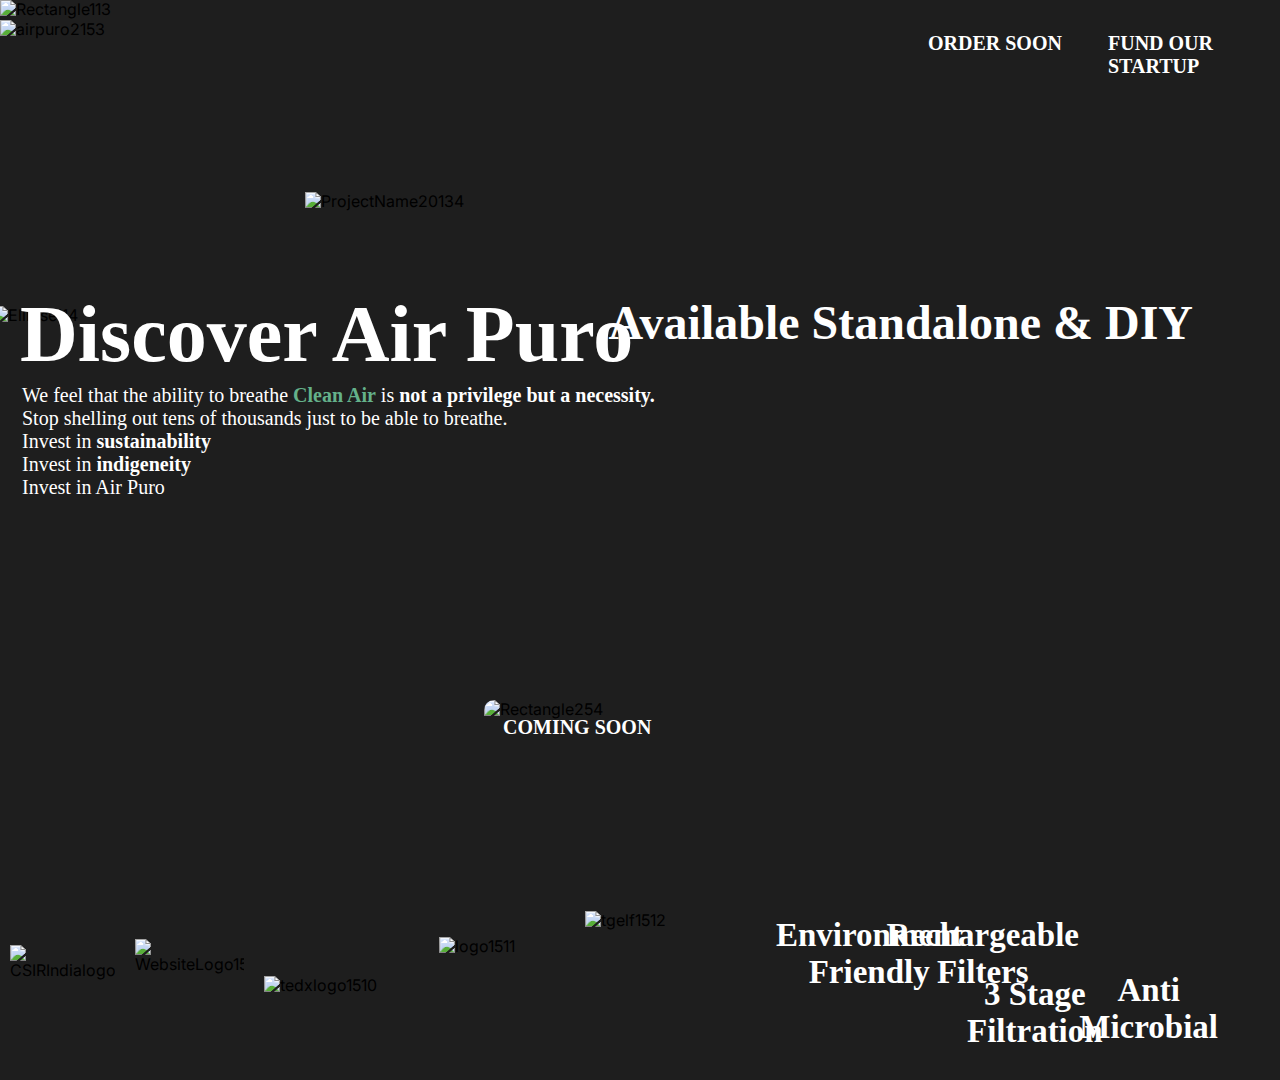
==== index.html @ 2dab759e "Rename desktop1.html to index.html" ====
<!DOCTYPE html>
<html lang="english">
  <head>
    <title>exported project</title>
    <meta name="viewport" content="width=device-width, initial-scale=1.0" />
    <meta charset="utf-8" />
    <meta property="twitter:card" content="summary_large_image" />

    <style data-tag="reset-style-sheet">
      html {  line-height: 1.15;}body {  margin: 0;}* {  box-sizing: border-box;  border-width: 0;  border-style: solid;}p,li,ul,pre,div,h1,h2,h3,h4,h5,h6,figure,blockquote,figcaption {  margin: 0;  padding: 0;}button {  background-color: transparent;}button,input,optgroup,select,textarea {  font-family: inherit;  font-size: 100%;  line-height: 1.15;  margin: 0;}button,select {  text-transform: none;}button,[type="button"],[type="reset"],[type="submit"] {  -webkit-appearance: button;}button::-moz-focus-inner,[type="button"]::-moz-focus-inner,[type="reset"]::-moz-focus-inner,[type="submit"]::-moz-focus-inner {  border-style: none;  padding: 0;}button:-moz-focus,[type="button"]:-moz-focus,[type="reset"]:-moz-focus,[type="submit"]:-moz-focus {  outline: 1px dotted ButtonText;}a {  color: inherit;  text-decoration: inherit;}input {  padding: 2px 4px;}img {  display: block;}html { scroll-behavior: smooth  }
    </style>
    <style data-tag="default-style-sheet">
      html {
        font-family: Inter;
        font-size: 16px;
      }

      body {
        font-weight: 400;
        font-style:normal;
        text-decoration: none;
        text-transform: none;
        letter-spacing: normal;
        line-height: 1.15;
        color: var(--dl-color-gray-black);
        background-color: var(--dl-color-gray-white);

      }
    </style>
    <link
      rel="stylesheet"
      href="https://fonts.googleapis.com/css2?family=Inter:wght@100;200;300;400;500;600;700;800;900&amp;display=swap"
      data-tag="font"
    />
    <link rel="stylesheet" href="./style.css" />
  </head>
  <body>
    <div>
      <link href="./desktop1.css" rel="stylesheet" />

      <div class="desktop1-container">
        <div class="desktop1-desktop1">
          <img
            src="public/playground_assets/ellipse2523-7teg-1400w.png"
            alt="Ellipse2523"
            class="desktop1-ellipse2"
          />
          <img
            src="public/playground_assets/projectname20134-su49-1400w.png"
            alt="ProjectName20134"
            class="desktop1-project-name201"
          />
          <span class="desktop1-text">
            <span>Available Standalone &amp; DIY</span>
          </span>
          <img
            src="public/playground_assets/rectangle113-f6x-800w.png"
            alt="Rectangle113"
            class="desktop1-rectangle1"
          />
          <img
            src="public/playground_assets/ellipse114-npy-800h.png"
            alt="Ellipse114"
            class="desktop1-ellipse1"
          />
          <img
            src="public/playground_assets/projectname21133-orz-1300w.png"
            alt="ProjectName21133"
            class="desktop1-project-name211"
          />
          <span class="desktop1-text02">
            <span class="desktop1-text03">Discover Air</span>
            <span>Puro</span>
          </span>
          <span class="desktop1-text05">
            <span class="desktop1-text06">
              We feel that the ability to breathe
            </span>
            <span class="desktop1-text07">Clean Air</span>
            <span class="desktop1-text08">is</span>
            <span class="desktop1-text09">
              <span>not a privilege but a necessity.</span>
              <br />
              <span></span>
            </span>
            <span class="desktop1-text13">
              <span>
                Stop shelling out tens of thousands just to be able to breathe.
              </span>
              <br />
              <span>Invest in</span>
            </span>
            <span class="desktop1-text17">
              <span>sustainability</span>
              <br />
              <span></span>
            </span>
            <span class="desktop1-text21">Invest in</span>
            <span class="desktop1-text22">
              <span>indigeneity</span>
              <br />
              <span></span>
            </span>
            <span class="desktop1-text26">Invest in</span>
            <span class="desktop1-text27">Air</span>
            <span>
              <span>Puro</span>
              <br />
              <span></span>
            </span>
          </span>
          <img
            src="public/playground_assets/airpuro2153-fmir-300h.png"
            alt="airpuro2153"
            class="desktop1-airpuro21"
          />
          <img
            src="public/playground_assets/rectangle254-z1vh-200h.png"
            alt="Rectangle254"
            class="desktop1-rectangle2"
          />
          <span class="desktop1-text32"><span>COMING SOON</span></span>
          <img
            src="public/playground_assets/csirindialogo2ce4323d27seeklogo158-w9yy-200h.png"
            alt="CSIRIndialogo2CE4323D27seeklogo158"
            class="desktop1-c-s-i-r-indialogo2c-e4323d27seeklogo1"
          />
          <img
            src="public/playground_assets/websitelogo159-4mp8-200w.png"
            alt="WebsiteLogo159"
            class="desktop1-website-logo1"
          />
          <img
            src="public/playground_assets/tedxlogo1510-zyfg-200h.png"
            alt="tedxlogo1510"
            class="desktop1-tedxlogo1"
          />
          <img
            src="public/playground_assets/logo1511-ew91-200h.png"
            alt="logo1511"
            class="desktop1-logo1"
          />
          <img
            src="public/playground_assets/tgelf1512-5np6-200w.png"
            alt="tgelf1512"
            class="desktop1-tgelf1"
          />
          <span class="desktop1-text34">
            <span>
              <span>Environment</span>
              <br />
              <span>Friendly</span>
            </span>
          </span>
          <span class="desktop1-text39">
            <span>
              <span>3 Stage</span>
              <br />
              <span>Filtration</span>
            </span>
          </span>
          <span class="desktop1-text44">
            <span>
              <span>Rechargeable</span>
              <br />
              <span>Filters</span>
            </span>
          </span>
          <span class="desktop1-text49">
            <span>
              <span>Anti</span>
              <br />
              <span>Microbial</span>
            </span>
          </span>
          <span class="desktop1-text54"><span>CONTACT US</span></span>
          <span class="desktop1-text56"><span>FUND OUR STARTUP</span></span>
          <span class="desktop1-text58"><span>ORDER SOON</span></span>
        </div>
      </div>
    </div>
  </body>
</html>
---- style.css ----
:root {
  --dl-color-gray-500: #595959;
  --dl-color-gray-700: #999999;
  --dl-color-gray-900: #D9D9D9;
  --dl-size-size-large: 144px;
  --dl-size-size-small: 48px;
  --dl-color-danger-300: #A22020;
  --dl-color-danger-500: #BF2626;
  --dl-color-danger-700: #E14747;
  --dl-color-gray-black: #000000;
  --dl-color-gray-light: rgba(160, 165, 173, 1);
  --dl-color-gray-white: #FFFFFF;
  --dl-size-size-medium: 96px;
  --dl-size-size-xlarge: 192px;
  --dl-size-size-xsmall: 16px;
  --dl-space-space-unit: 16px;
  --dl-color-primary-100: #003EB3;
  --dl-color-primary-300: #0074F0;
  --dl-color-primary-500: #14A9FF;
  --dl-color-primary-700: #85DCFF;
  --dl-color-success-300: #199033;
  --dl-color-success-500: #32A94C;
  --dl-color-success-700: #4CC366;
  --dl-size-size-xxlarge: 288px;
  --dl-color-gray-default: rgba(99, 107, 119, 1);
  --dl-color-gray-lighter: rgba(209, 211, 214, 1);
  --dl-size-size-maxwidth: 1400px;
  --dl-color-default-black: rgba(10, 40, 66, 1);
  --dl-radius-radius-round: 50%;
  --dl-space-space-halfunit: 8px;
  --dl-space-space-sixunits: 96px;
  --dl-space-space-twounits: 32px;
  --dl-color-default-primary: rgba(22, 160, 249, 1);
  --dl-radius-radius-radius2: 2px;
  --dl-radius-radius-radius4: 4px;
  --dl-radius-radius-radius8: 8px;
  --dl-space-space-fiveunits: 80px;
  --dl-space-space-fourunits: 64px;
  --dl-color-default-tertiary: rgba(255, 0, 255, 1);
  --dl-space-space-threeunits: 48px;
  --dl-color-default-secondary: rgba(122, 96, 255, 1);
  --dl-space-space-oneandhalfunits: 24px;
}
.button {
  color: var(--dl-color-gray-black);
  display: inline-block;
  padding: 0.5rem 1rem;
  border-color: var(--dl-color-gray-black);
  border-width: 1px;
  border-radius: 4px;
  background-color: var(--dl-color-gray-white);
}
.input {
  color: var(--dl-color-gray-black);
  cursor: auto;
  padding: 0.5rem 1rem;
  border-color: var(--dl-color-gray-black);
  border-width: 1px;
  border-radius: 4px;
  background-color: var(--dl-color-gray-white);
}
.textarea {
  color: var(--dl-color-gray-black);
  cursor: auto;
  padding: 0.5rem;
  border-color: var(--dl-color-gray-black);
  border-width: 1px;
  border-radius: 4px;
  background-color: var(--dl-color-gray-white);
}
.list {
  width: 100%;
  margin: 1em 0px 1em 0px;
  display: block;
  padding: 0px 0px 0px 1.5rem;
  list-style-type: none;
  list-style-position: outside;
}
.list-item {
  display: list-item;
}
.teleport-show {
  display: flex !important;
  transform: none !important;
}
.Content {
  font-size: 16px;
  font-family: Inter;
  font-weight: 400;
  line-height: 1.15;
  text-transform: none;
  text-decoration: none;
}
.Heading {
  font-size: 32px;
  font-family: Inter;
  font-weight: 700;
  line-height: 1.15;
  text-transform: none;
  text-decoration: none;
}
.Display {
  font-size: 48px;
  font-style: normal;
  font-family: Inter;
  font-weight: 900px;
  font-stretch: normal;
}
.Headline {
  font-size: 32px;
  font-style: normal;
  font-family: Inter;
  font-weight: 700px;
  font-stretch: normal;
}
.Title {
  font-size: 24px;
  font-style: normal;
  font-family: Inter;
  font-weight: 700px;
  font-stretch: normal;
}
.Body {
  font-size: 16px;
  font-style: normal;
  font-family: Inter;
  font-weight: 400px;
  font-stretch: normal;
}
.Small {
  font-size: 14px;
  font-style: normal;
  font-family: Inter;
  font-weight: 400px;
  font-stretch: normal;
}
---- desktop1.css ----
.desktop1-container {
  min-height: 100vh;
}
.desktop1-desktop1 {
  width: 100%;
  height: 1080px;
  display: flex;
  overflow: hidden;
  position: relative;
  align-items: flex-start;
  flex-shrink: 0;
  border-color: transparent;
  background-color: rgba(30, 30, 30, 1);
}
.desktop1-ellipse2 {
  top: -3px;
  right: -19px;
  width: var(--dl-size-size-maxwidth);
  height: var(--dl-size-size-maxwidth);
  position: absolute;
  border-color: transparent;
}
.desktop1-project-name201 {
  top: 192px;
  left: 305px;
  width: 1311px;
  height: 926px;
  position: absolute;
  border-color: transparent;
}
.desktop1-text {
  top: 295px;
  color: rgba(255, 255, 255, 1);
  right: 87px;
  height: auto;
  position: absolute;
  font-size: 48px;
  align-self: auto;
  font-style: Bold;
  text-align: left;
  font-family: SF Pro Display;
  font-weight: 700;
  line-height: normal;
  font-stretch: normal;
  margin-right: 0;
  margin-bottom: 0;
  text-decoration: none;
}
.desktop1-rectangle1 {
  top: 0px;
  left: 0px;
  width: 750px;
  height: 1080px;
  position: absolute;
  border-color: transparent;
}
.desktop1-ellipse1 {
  left: -8px;
  width: 780px;
  bottom: -6px;
  height: 780px;
  position: absolute;
  border-color: transparent;
}
.desktop1-project-name211 {
  left: -381px;
  width: 1299px;
  bottom: -33px;
  height: 727px;
  position: absolute;
  border-color: transparent;
}
.desktop1-text02 {
  top: 289px;
  left: 20px;
  color: rgba(255, 255, 255, 1);
  height: auto;
  position: absolute;
  font-size: 80px;
  align-self: auto;
  font-style: Bold;
  text-align: left;
  font-family: SF Pro Display;
  font-weight: 700;
  line-height: normal;
  font-stretch: normal;
  margin-right: 0;
  margin-bottom: 0;
  text-decoration: none;
}
.desktop1-text03 {
  color: rgba(255, 255, 255, 1);
}
.desktop1-text05 {
  top: 384px;
  left: 22px;
  color: rgba(255, 255, 255, 1);
  height: auto;
  position: absolute;
  font-size: 20px;
  align-self: auto;
  font-style: Medium;
  text-align: left;
  font-family: SF Pro Display;
  font-weight: 500;
  line-height: normal;
  font-stretch: normal;
  margin-right: 0;
  margin-bottom: 0;
  text-decoration: none;
}
.desktop1-text06 {
  color: rgba(255, 255, 255, 1);
  font-weight: 500;
}
.desktop1-text07 {
  color: rgba(100, 177, 138, 1);
  font-weight: 700;
}
.desktop1-text08 {
  font-weight: 500;
}
.desktop1-text09 {
  font-weight: 700;
}
.desktop1-text13 {
  font-weight: 500;
}
.desktop1-text17 {
  font-weight: 700;
}
.desktop1-text21 {
  font-weight: 500;
}
.desktop1-text22 {
  font-weight: 700;
}
.desktop1-text26 {
  font-weight: 500;
}
.desktop1-text27 {
  color: rgba(255, 255, 255, 1);
}
.desktop1-airpuro21 {
  top: 20px;
  left: 0px;
  width: 270px;
  height: 270px;
  position: absolute;
  border-color: transparent;
}
.desktop1-rectangle2 {
  top: 700px;
  left: 484px;
  width: 188px;
  height: 55px;
  position: absolute;
  border-color: transparent;
  border-radius: 10px;
}
.desktop1-text32 {
  top: 716px;
  left: 503px;
  color: rgba(255, 255, 255, 1);
  height: auto;
  position: absolute;
  font-size: 20px;
  align-self: auto;
  font-style: Bold;
  text-align: left;
  font-family: SF Pro Display;
  font-weight: 700;
  line-height: normal;
  font-stretch: normal;
  margin-right: 0;
  margin-bottom: 0;
  text-decoration: none;
}
.desktop1-c-s-i-r-indialogo2c-e4323d27seeklogo1 {
  top: 945px;
  left: 10px;
  width: 105px;
  height: 104px;
  position: absolute;
  border-color: transparent;
}
.desktop1-website-logo1 {
  top: 939px;
  left: 135px;
  width: 109px;
  height: 119px;
  position: absolute;
  border-color: transparent;
}
.desktop1-tedxlogo1 {
  top: 976px;
  left: 264px;
  width: 153px;
  height: 45px;
  position: absolute;
  border-color: transparent;
}
.desktop1-logo1 {
  top: 937px;
  left: 439px;
  width: 122px;
  height: 104px;
  position: absolute;
  border-color: transparent;
}
.desktop1-tgelf1 {
  top: 911px;
  left: 585px;
  width: 118px;
  height: 150px;
  position: absolute;
  border-color: transparent;
}
.desktop1-text34 {
  left: 776px;
  color: rgba(255, 255, 255, 1);
  bottom: 89px;
  height: auto;
  position: absolute;
  font-size: 33px;
  align-self: auto;
  font-style: Bold;
  text-align: center;
  font-family: SF Pro Display;
  font-weight: 700;
  line-height: normal;
  font-stretch: normal;
  margin-right: 0;
  margin-bottom: 0;
  text-decoration: none;
}
.desktop1-text39 {
  left: 967px;
  color: rgba(255, 255, 255, 1);
  bottom: 30px;
  height: auto;
  position: absolute;
  font-size: 33px;
  align-self: auto;
  font-style: Bold;
  text-align: center;
  font-family: SF Pro Display;
  font-weight: 700;
  line-height: normal;
  font-stretch: normal;
  margin-right: 0;
  margin-bottom: 0;
  text-decoration: none;
}
.desktop1-text44 {
  color: rgba(255, 255, 255, 1);
  right: 201px;
  bottom: 89px;
  height: auto;
  position: absolute;
  font-size: 33px;
  align-self: auto;
  font-style: Bold;
  text-align: center;
  font-family: SF Pro Display;
  font-weight: 700;
  line-height: normal;
  font-stretch: normal;
  margin-right: 0;
  margin-bottom: 0;
  text-decoration: none;
}
.desktop1-text49 {
  color: rgba(255, 255, 255, 1);
  right: 62px;
  bottom: 34px;
  height: auto;
  position: absolute;
  font-size: 33px;
  align-self: auto;
  font-style: Bold;
  text-align: center;
  font-family: SF Pro Display;
  font-weight: 700;
  line-height: normal;
  font-stretch: normal;
  margin-right: 0;
  margin-bottom: 0;
  text-decoration: none;
}
.desktop1-text54 {
  top: 32px;
  left: 1355px;
  color: rgba(255, 255, 255, 1);
  height: auto;
  position: absolute;
  font-size: 20px;
  align-self: auto;
  font-style: Bold;
  text-align: left;
  font-family: SF Pro Display;
  font-weight: 700;
  line-height: normal;
  font-stretch: normal;
  margin-right: 0;
  margin-bottom: 0;
  text-decoration: none;
}
.desktop1-text56 {
  top: 32px;
  left: 1108px;
  color: rgba(255, 255, 255, 1);
  height: auto;
  position: absolute;
  font-size: 20px;
  align-self: auto;
  font-style: Bold;
  text-align: left;
  font-family: SF Pro Display;
  font-weight: 700;
  line-height: normal;
  font-stretch: normal;
  margin-right: 0;
  margin-bottom: 0;
  text-decoration: none;
}
.desktop1-text58 {
  top: 32px;
  left: 928px;
  color: rgba(255, 255, 255, 1);
  height: auto;
  position: absolute;
  font-size: 20px;
  align-self: auto;
  font-style: Bold;
  text-align: left;
  font-family: SF Pro Display;
  font-weight: 700;
  line-height: normal;
  font-stretch: normal;
  margin-right: 0;
  margin-bottom: 0;
  text-decoration: none;
}
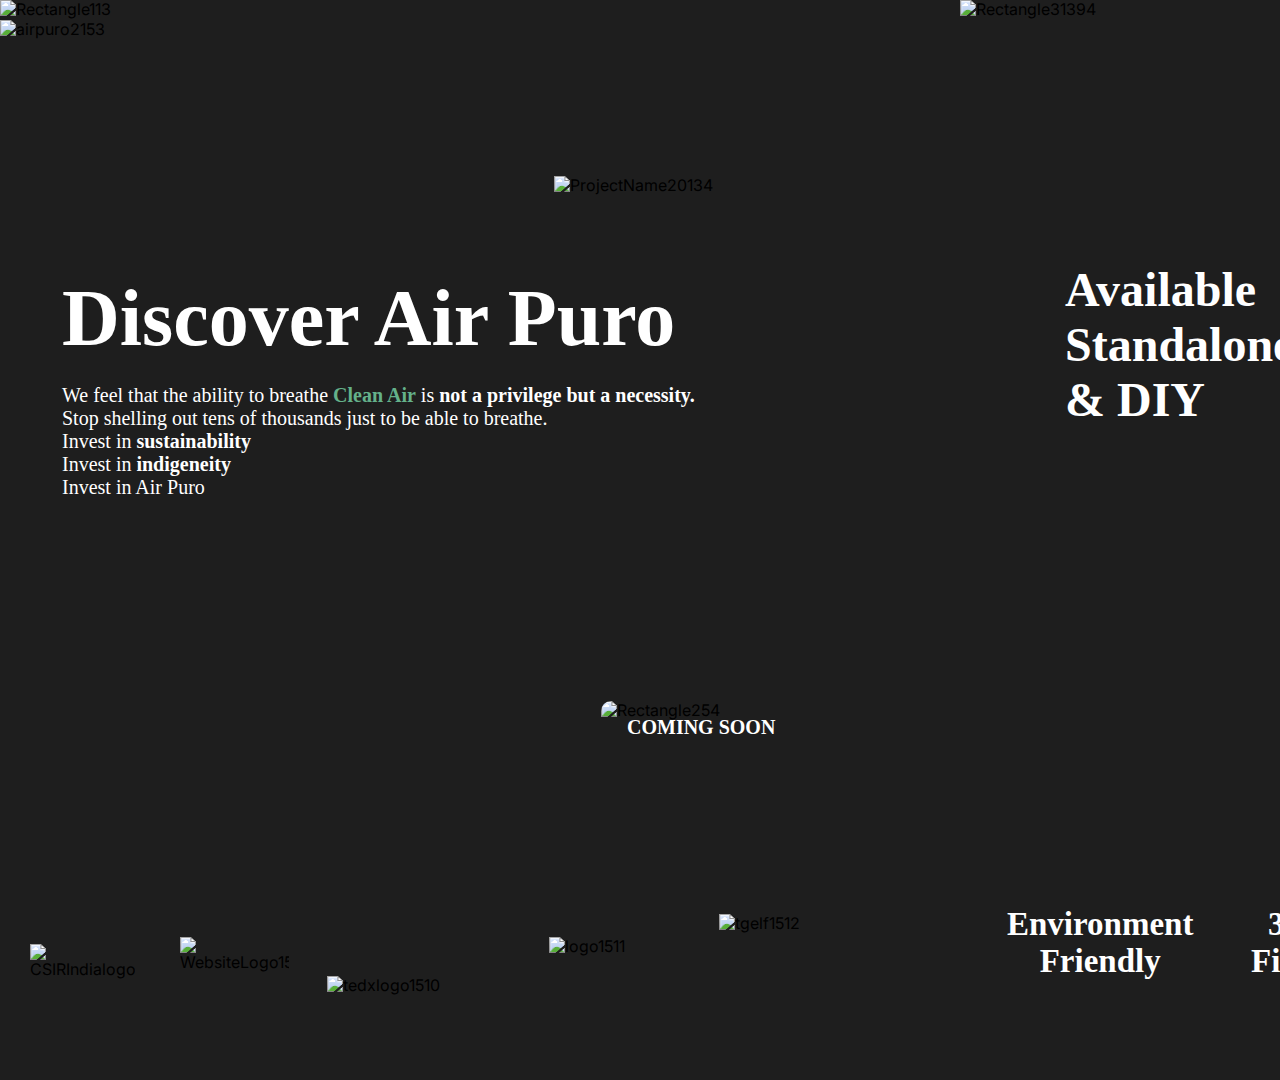
==== commit 86a708f5: "Add files via upload" ====
--- a/index.html
+++ b/index.html
@@ -41,37 +41,42 @@
       <div class="desktop1-container">
         <div class="desktop1-desktop1">
           <img
-            src="public/playground_assets/ellipse2523-7teg-1400w.png"
-            alt="Ellipse2523"
-            class="desktop1-ellipse2"
-          />
-          <img
-            src="public/playground_assets/projectname20134-su49-1400w.png"
-            alt="ProjectName20134"
-            class="desktop1-project-name201"
+            alt="Rectangle31394"
+            src="public/playground_assets/rectangle31394-oc0o-1000w.png"
+            class="desktop1-rectangle3"
           />
           <span class="desktop1-text">
             <span>Available Standalone &amp; DIY</span>
           </span>
           <img
-            src="public/playground_assets/rectangle113-f6x-800w.png"
+            alt="Ellipse2523"
+            src="public/playground_assets/ellipse2523-9ror-1400h.png"
+            class="desktop1-ellipse2"
+          />
+          <img
+            alt="ProjectName20134"
+            src="public/playground_assets/projectname20134-8758-1000h.png"
+            class="desktop1-project-name201"
+          />
+          <img
             alt="Rectangle113"
+            src="public/playground_assets/rectangle113-i5zo-1000w.png"
             class="desktop1-rectangle1"
           />
           <img
-            src="public/playground_assets/ellipse114-npy-800h.png"
             alt="Ellipse114"
+            src="public/playground_assets/ellipse114-thkw-1200h.png"
             class="desktop1-ellipse1"
-          />
-          <img
-            src="public/playground_assets/projectname21133-orz-1300w.png"
-            alt="ProjectName21133"
-            class="desktop1-project-name211"
           />
           <span class="desktop1-text02">
             <span class="desktop1-text03">Discover Air</span>
             <span>Puro</span>
           </span>
+          <img
+            alt="ProjectName21133"
+            src="public/playground_assets/projectname21133-yd3r-1300w.png"
+            class="desktop1-project-name211"
+          />
           <span class="desktop1-text05">
             <span class="desktop1-text06">
               We feel that the ability to breathe
@@ -110,39 +115,39 @@
             </span>
           </span>
           <img
-            src="public/playground_assets/airpuro2153-fmir-300h.png"
             alt="airpuro2153"
+            src="public/playground_assets/airpuro2153-ihw-300h.png"
             class="desktop1-airpuro21"
           />
           <img
-            src="public/playground_assets/rectangle254-z1vh-200h.png"
             alt="Rectangle254"
+            src="public/playground_assets/rectangle254-fqrp-200h.png"
             class="desktop1-rectangle2"
           />
           <span class="desktop1-text32"><span>COMING SOON</span></span>
           <img
-            src="public/playground_assets/csirindialogo2ce4323d27seeklogo158-w9yy-200h.png"
             alt="CSIRIndialogo2CE4323D27seeklogo158"
+            src="public/playground_assets/csirindialogo2ce4323d27seeklogo158-lmx-200h.png"
             class="desktop1-c-s-i-r-indialogo2c-e4323d27seeklogo1"
           />
           <img
-            src="public/playground_assets/websitelogo159-4mp8-200w.png"
             alt="WebsiteLogo159"
+            src="public/playground_assets/websitelogo159-bjrx-200w.png"
             class="desktop1-website-logo1"
           />
           <img
-            src="public/playground_assets/tedxlogo1510-zyfg-200h.png"
             alt="tedxlogo1510"
+            src="public/playground_assets/tedxlogo1510-2jnu-200h.png"
             class="desktop1-tedxlogo1"
           />
           <img
-            src="public/playground_assets/logo1511-ew91-200h.png"
             alt="logo1511"
+            src="public/playground_assets/logo1511-eq5j-200h.png"
             class="desktop1-logo1"
           />
           <img
-            src="public/playground_assets/tgelf1512-5np6-200w.png"
             alt="tgelf1512"
+            src="public/playground_assets/tgelf1512-8x7w-200w.png"
             class="desktop1-tgelf1"
           />
           <span class="desktop1-text34">
--- a/style.css
+++ b/style.css
@@ -83,13 +83,26 @@
   display: flex !important;
   transform: none !important;
 }
-.Content {
-  font-size: 16px;
+.Display {
+  font-size: 48px;
+  font-style: normal;
   font-family: Inter;
-  font-weight: 400;
-  line-height: 1.15;
-  text-transform: none;
-  text-decoration: none;
+  font-weight: 900px;
+  font-stretch: normal;
+}
+.Title {
+  font-size: 24px;
+  font-style: normal;
+  font-family: Inter;
+  font-weight: 700px;
+  font-stretch: normal;
+}
+.Small {
+  font-size: 14px;
+  font-style: normal;
+  font-family: Inter;
+  font-weight: 400px;
+  font-stretch: normal;
 }
 .Heading {
   font-size: 32px;
@@ -99,12 +112,20 @@
   text-transform: none;
   text-decoration: none;
 }
-.Display {
-  font-size: 48px;
+.Body {
+  font-size: 16px;
   font-style: normal;
   font-family: Inter;
-  font-weight: 900px;
+  font-weight: 400px;
   font-stretch: normal;
+}
+.Content {
+  font-size: 16px;
+  font-family: Inter;
+  font-weight: 400;
+  line-height: 1.15;
+  text-transform: none;
+  text-decoration: none;
 }
 .Headline {
   font-size: 32px;
@@ -113,24 +134,3 @@
   font-weight: 700px;
   font-stretch: normal;
 }
-.Title {
-  font-size: 24px;
-  font-style: normal;
-  font-family: Inter;
-  font-weight: 700px;
-  font-stretch: normal;
-}
-.Body {
-  font-size: 16px;
-  font-style: normal;
-  font-family: Inter;
-  font-weight: 400px;
-  font-stretch: normal;
-}
-.Small {
-  font-size: 14px;
-  font-style: normal;
-  font-family: Inter;
-  font-weight: 400px;
-  font-stretch: normal;
-}
--- a/desktop1.css
+++ b/desktop1.css
@@ -12,88 +12,96 @@
   border-color: transparent;
   background-color: rgba(30, 30, 30, 1);
 }
+.desktop1-rectangle3 {
+  top: 0px;
+  left: 960px;
+  width: 960px;
+  height: 1080px;
+  position: absolute;
+  border-color: transparent;
+}
+.desktop1-text {
+  top: 262px;
+  left: 1065px;
+  color: rgba(255, 255, 255, 1);
+  height: auto;
+  position: absolute;
+  font-size: 48px;
+  align-self: auto;
+  font-style: Bold;
+  text-align: left;
+  font-family: SF Pro Display;
+  font-weight: 700;
+  line-height: normal;
+  font-stretch: normal;
+  margin-right: 0;
+  margin-bottom: 0;
+  text-decoration: none;
+}
 .desktop1-ellipse2 {
-  top: -3px;
-  right: -19px;
+  top: -6px;
+  right: -2px;
   width: var(--dl-size-size-maxwidth);
   height: var(--dl-size-size-maxwidth);
   position: absolute;
   border-color: transparent;
 }
 .desktop1-project-name201 {
-  top: 192px;
-  left: 305px;
+  top: 176px;
+  left: 554px;
   width: 1311px;
   height: 926px;
   position: absolute;
   border-color: transparent;
-}
-.desktop1-text {
-  top: 295px;
-  color: rgba(255, 255, 255, 1);
-  right: 87px;
-  height: auto;
-  position: absolute;
-  font-size: 48px;
-  align-self: auto;
-  font-style: Bold;
-  text-align: left;
-  font-family: SF Pro Display;
-  font-weight: 700;
-  line-height: normal;
-  font-stretch: normal;
-  margin-right: 0;
-  margin-bottom: 0;
-  text-decoration: none;
 }
 .desktop1-rectangle1 {
   top: 0px;
   left: 0px;
-  width: 750px;
-  height: 1080px;
+  width: 960px;
+  height: 1091px;
   position: absolute;
   border-color: transparent;
 }
 .desktop1-ellipse1 {
-  left: -8px;
-  width: 780px;
-  bottom: -6px;
-  height: 780px;
-  position: absolute;
-  border-color: transparent;
+  left: -14px;
+  width: 1200px;
+  bottom: -16px;
+  height: 1200px;
+  position: absolute;
+  border-color: transparent;
+}
+.desktop1-text02 {
+  top: 273px;
+  left: 62px;
+  color: rgba(255, 255, 255, 1);
+  height: auto;
+  position: absolute;
+  font-size: 80px;
+  align-self: auto;
+  font-style: Bold;
+  text-align: left;
+  font-family: SF Pro Display;
+  font-weight: 700;
+  line-height: normal;
+  font-stretch: normal;
+  margin-right: 0;
+  margin-bottom: 0;
+  text-decoration: none;
+}
+.desktop1-text03 {
+  color: rgba(255, 255, 255, 1);
 }
 .desktop1-project-name211 {
-  left: -381px;
+  top: 403px;
+  left: -469px;
   width: 1299px;
-  bottom: -33px;
   height: 727px;
   position: absolute;
   border-color: transparent;
-}
-.desktop1-text02 {
-  top: 289px;
-  left: 20px;
-  color: rgba(255, 255, 255, 1);
-  height: auto;
-  position: absolute;
-  font-size: 80px;
-  align-self: auto;
-  font-style: Bold;
-  text-align: left;
-  font-family: SF Pro Display;
-  font-weight: 700;
-  line-height: normal;
-  font-stretch: normal;
-  margin-right: 0;
-  margin-bottom: 0;
-  text-decoration: none;
-}
-.desktop1-text03 {
-  color: rgba(255, 255, 255, 1);
 }
 .desktop1-text05 {
   top: 384px;
-  left: 22px;
+  left: 62px;
   color: rgba(255, 255, 255, 1);
   height: auto;
   position: absolute;
@@ -150,8 +158,8 @@
   border-color: transparent;
 }
 .desktop1-rectangle2 {
-  top: 700px;
-  left: 484px;
+  top: 701px;
+  left: 601px;
   width: 188px;
   height: 55px;
   position: absolute;
@@ -160,7 +168,7 @@
 }
 .desktop1-text32 {
   top: 716px;
-  left: 503px;
+  left: 627px;
   color: rgba(255, 255, 255, 1);
   height: auto;
   position: absolute;
@@ -177,16 +185,16 @@
   text-decoration: none;
 }
 .desktop1-c-s-i-r-indialogo2c-e4323d27seeklogo1 {
-  top: 945px;
-  left: 10px;
+  top: 944px;
+  left: 30px;
   width: 105px;
   height: 104px;
   position: absolute;
   border-color: transparent;
 }
 .desktop1-website-logo1 {
-  top: 939px;
-  left: 135px;
+  top: 937px;
+  left: 180px;
   width: 109px;
   height: 119px;
   position: absolute;
@@ -194,7 +202,7 @@
 }
 .desktop1-tedxlogo1 {
   top: 976px;
-  left: 264px;
+  left: 327px;
   width: 153px;
   height: 45px;
   position: absolute;
@@ -202,24 +210,24 @@
 }
 .desktop1-logo1 {
   top: 937px;
-  left: 439px;
+  left: 549px;
   width: 122px;
   height: 104px;
   position: absolute;
   border-color: transparent;
 }
 .desktop1-tgelf1 {
-  top: 911px;
-  left: 585px;
+  top: 914px;
+  left: 719px;
   width: 118px;
   height: 150px;
   position: absolute;
   border-color: transparent;
 }
 .desktop1-text34 {
-  left: 776px;
-  color: rgba(255, 255, 255, 1);
-  bottom: 89px;
+  top: 906px;
+  left: 1007px;
+  color: rgba(255, 255, 255, 1);
   height: auto;
   position: absolute;
   font-size: 33px;
@@ -235,9 +243,9 @@
   text-decoration: none;
 }
 .desktop1-text39 {
-  left: 967px;
-  color: rgba(255, 255, 255, 1);
-  bottom: 30px;
+  top: 906px;
+  left: 1251px;
+  color: rgba(255, 255, 255, 1);
   height: auto;
   position: absolute;
   font-size: 33px;
@@ -253,9 +261,9 @@
   text-decoration: none;
 }
 .desktop1-text44 {
-  color: rgba(255, 255, 255, 1);
-  right: 201px;
-  bottom: 89px;
+  top: 906px;
+  left: 1445px;
+  color: rgba(255, 255, 255, 1);
   height: auto;
   position: absolute;
   font-size: 33px;
@@ -271,9 +279,9 @@
   text-decoration: none;
 }
 .desktop1-text49 {
-  color: rgba(255, 255, 255, 1);
-  right: 62px;
-  bottom: 34px;
+  top: 906px;
+  left: 1714px;
+  color: rgba(255, 255, 255, 1);
   height: auto;
   position: absolute;
   font-size: 33px;
@@ -289,8 +297,8 @@
   text-decoration: none;
 }
 .desktop1-text54 {
-  top: 32px;
-  left: 1355px;
+  top: 42px;
+  left: 1741px;
   color: rgba(255, 255, 255, 1);
   height: auto;
   position: absolute;
@@ -307,8 +315,8 @@
   text-decoration: none;
 }
 .desktop1-text56 {
-  top: 32px;
-  left: 1108px;
+  top: 42px;
+  left: 1489px;
   color: rgba(255, 255, 255, 1);
   height: auto;
   position: absolute;
@@ -325,20 +333,20 @@
   text-decoration: none;
 }
 .desktop1-text58 {
-  top: 32px;
-  left: 928px;
-  color: rgba(255, 255, 255, 1);
-  height: auto;
-  position: absolute;
-  font-size: 20px;
-  align-self: auto;
-  font-style: Bold;
-  text-align: left;
-  font-family: SF Pro Display;
-  font-weight: 700;
-  line-height: normal;
-  font-stretch: normal;
-  margin-right: 0;
-  margin-bottom: 0;
-  text-decoration: none;
-}
+  top: 42px;
+  left: 1291px;
+  color: rgba(255, 255, 255, 1);
+  height: auto;
+  position: absolute;
+  font-size: 20px;
+  align-self: auto;
+  font-style: Bold;
+  text-align: left;
+  font-family: SF Pro Display;
+  font-weight: 700;
+  line-height: normal;
+  font-stretch: normal;
+  margin-right: 0;
+  margin-bottom: 0;
+  text-decoration: none;
+}
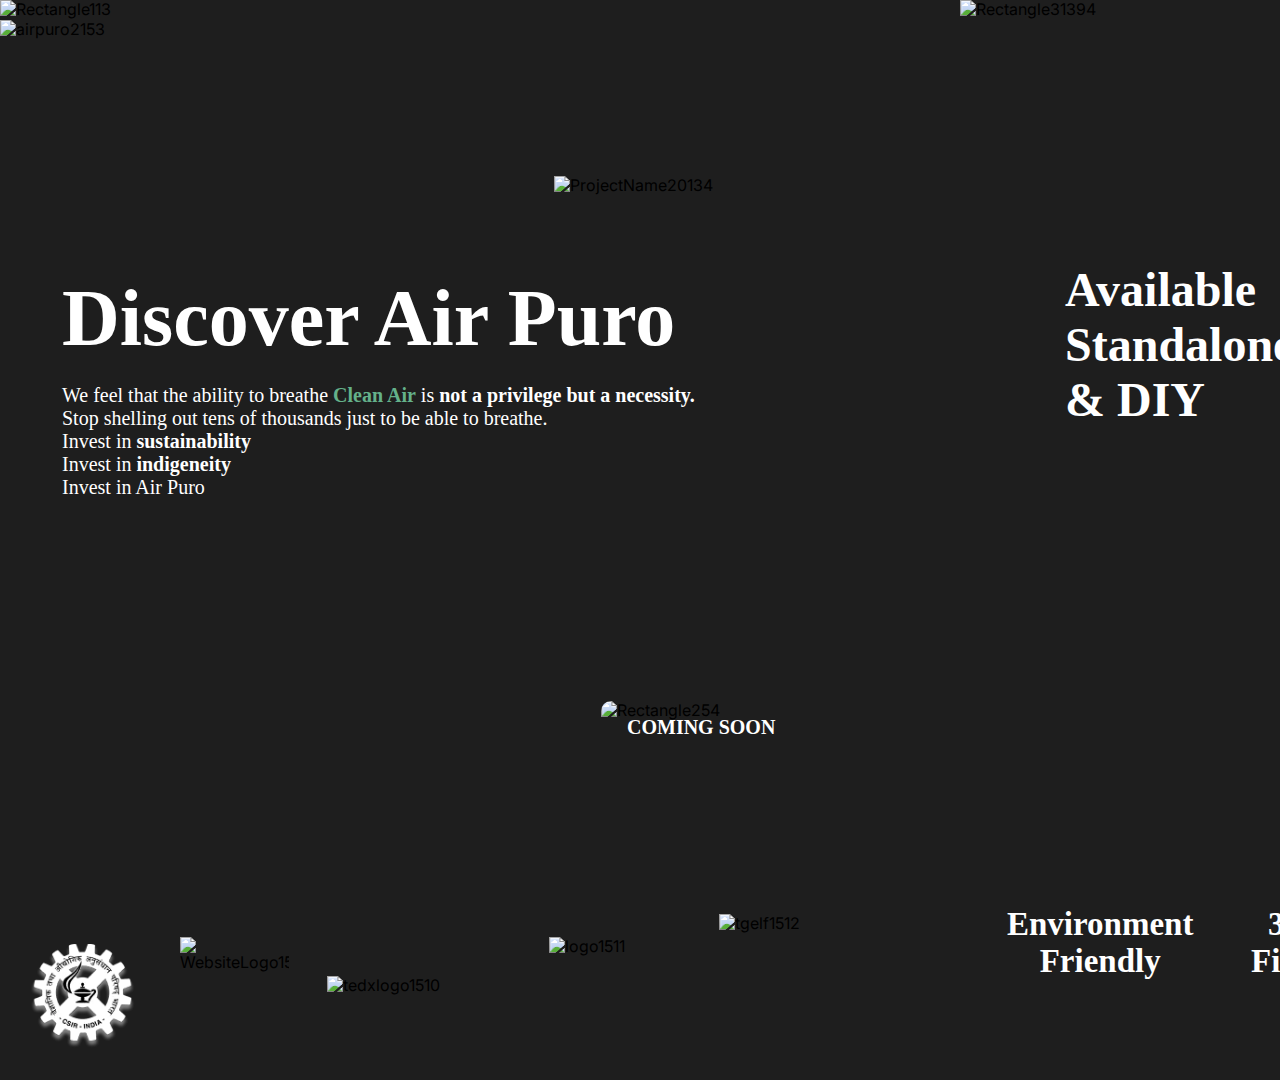
==== commit fc257b02: "Update index.html" ====
--- a/index.html
+++ b/index.html
@@ -42,7 +42,7 @@
         <div class="desktop1-desktop1">
           <img
             alt="Rectangle31394"
-            src="public/playground_assets/rectangle31394-oc0o-1000w.png"
+            src="public/playgroundassets/rectangle31394-oc0o-1000w.png"
             class="desktop1-rectangle3"
           />
           <span class="desktop1-text">
@@ -50,22 +50,22 @@
           </span>
           <img
             alt="Ellipse2523"
-            src="public/playground_assets/ellipse2523-9ror-1400h.png"
+            src="public/playgroundassets/ellipse2523-9ror-1400h.png"
             class="desktop1-ellipse2"
           />
           <img
             alt="ProjectName20134"
-            src="public/playground_assets/projectname20134-8758-1000h.png"
+            src="public/playgroundassets/projectname20134-8758-1000h.png"
             class="desktop1-project-name201"
           />
           <img
             alt="Rectangle113"
-            src="public/playground_assets/rectangle113-i5zo-1000w.png"
+            src="public/playgroundassets/rectangle113-i5zo-1000w.png"
             class="desktop1-rectangle1"
           />
           <img
             alt="Ellipse114"
-            src="public/playground_assets/ellipse114-thkw-1200h.png"
+            src="public/playgroundassets/ellipse114-thkw-1200h.png"
             class="desktop1-ellipse1"
           />
           <span class="desktop1-text02">
@@ -74,7 +74,7 @@
           </span>
           <img
             alt="ProjectName21133"
-            src="public/playground_assets/projectname21133-yd3r-1300w.png"
+            src="public/playgroundassets/projectname21133-yd3r-1300w.png"
             class="desktop1-project-name211"
           />
           <span class="desktop1-text05">
@@ -116,38 +116,38 @@
           </span>
           <img
             alt="airpuro2153"
-            src="public/playground_assets/airpuro2153-ihw-300h.png"
+            src="public/playgroundassets/airpuro2153-ihw-300h.png"
             class="desktop1-airpuro21"
           />
           <img
             alt="Rectangle254"
-            src="public/playground_assets/rectangle254-fqrp-200h.png"
+            src="public/playgroundassets/rectangle254-fqrp-200h.png"
             class="desktop1-rectangle2"
           />
           <span class="desktop1-text32"><span>COMING SOON</span></span>
           <img
             alt="CSIRIndialogo2CE4323D27seeklogo158"
-            src="public/playground_assets/csirindialogo2ce4323d27seeklogo158-lmx-200h.png"
+            src="public/playgroundassets/csirindialogo2ce4323d27seeklogo158-w9yy-200h.png"
             class="desktop1-c-s-i-r-indialogo2c-e4323d27seeklogo1"
           />
           <img
             alt="WebsiteLogo159"
-            src="public/playground_assets/websitelogo159-bjrx-200w.png"
+            src="public/playgroundassets/websitelogo159-bjrx-200w.png"
             class="desktop1-website-logo1"
           />
           <img
             alt="tedxlogo1510"
-            src="public/playground_assets/tedxlogo1510-2jnu-200h.png"
+            src="public/playgroundassets/tedxlogo1510-2jnu-200h.png"
             class="desktop1-tedxlogo1"
           />
           <img
             alt="logo1511"
-            src="public/playground_assets/logo1511-eq5j-200h.png"
+            src="public/playgroundassets/logo1511-eq5j-200h.png"
             class="desktop1-logo1"
           />
           <img
             alt="tgelf1512"
-            src="public/playground_assets/tgelf1512-8x7w-200w.png"
+            src="public/playgroundassets/tgelf1512-8x7w-200w.png"
             class="desktop1-tgelf1"
           />
           <span class="desktop1-text34">
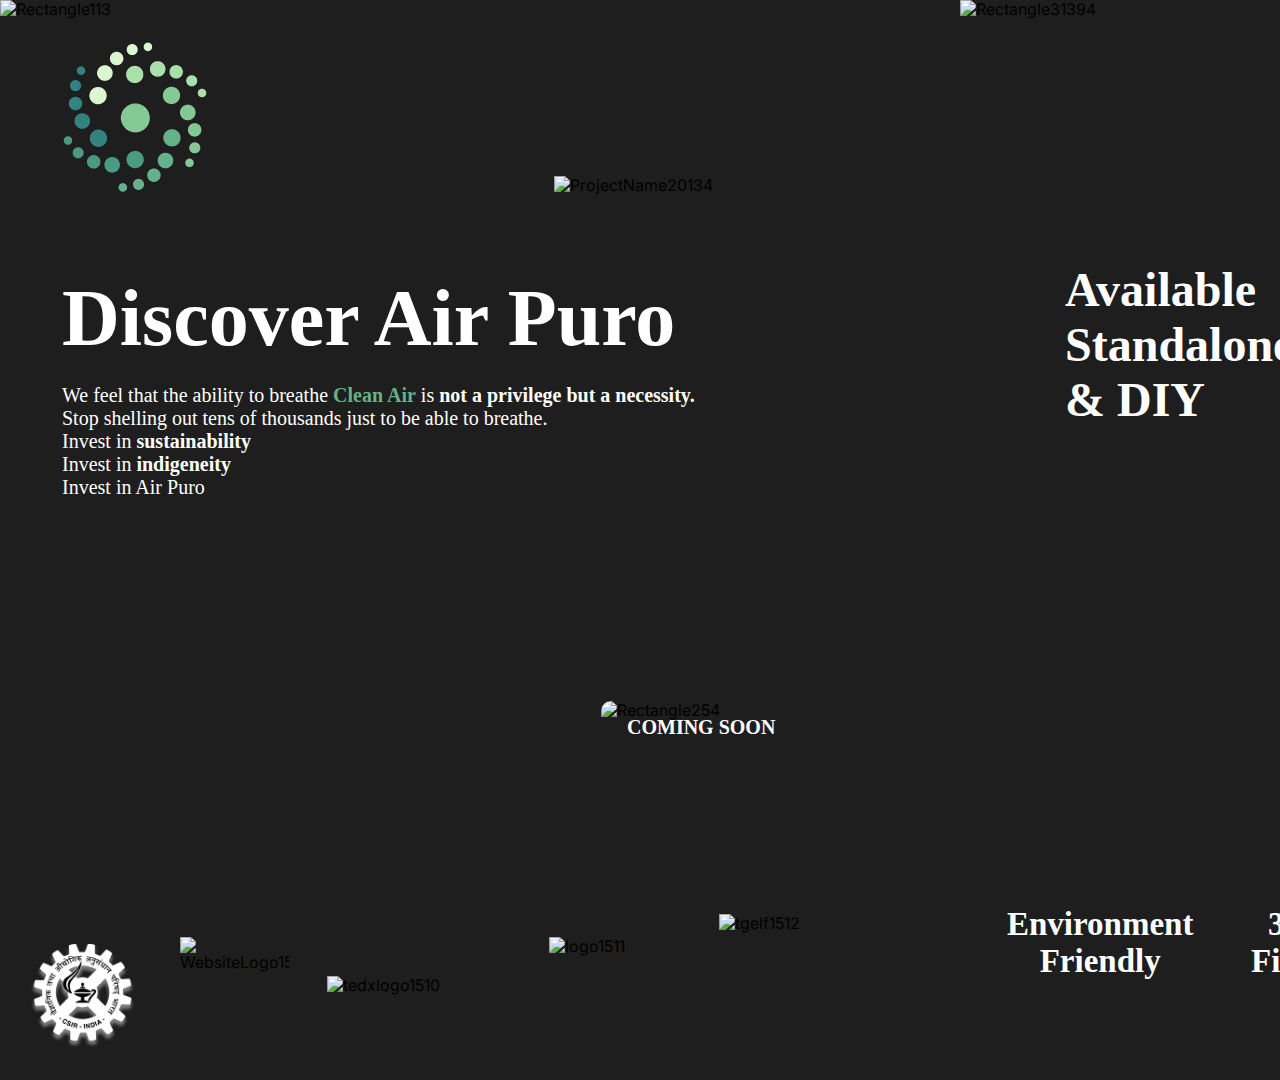
==== commit 42852b9c: "Update index.html" ====
--- a/index.html
+++ b/index.html
@@ -116,7 +116,7 @@
           </span>
           <img
             alt="airpuro2153"
-            src="public/playgroundassets/airpuro2153-ihw-300h.png"
+            src="public/playgroundassets/airpuro2153-fmir-300h.png"
             class="desktop1-airpuro21"
           />
           <img
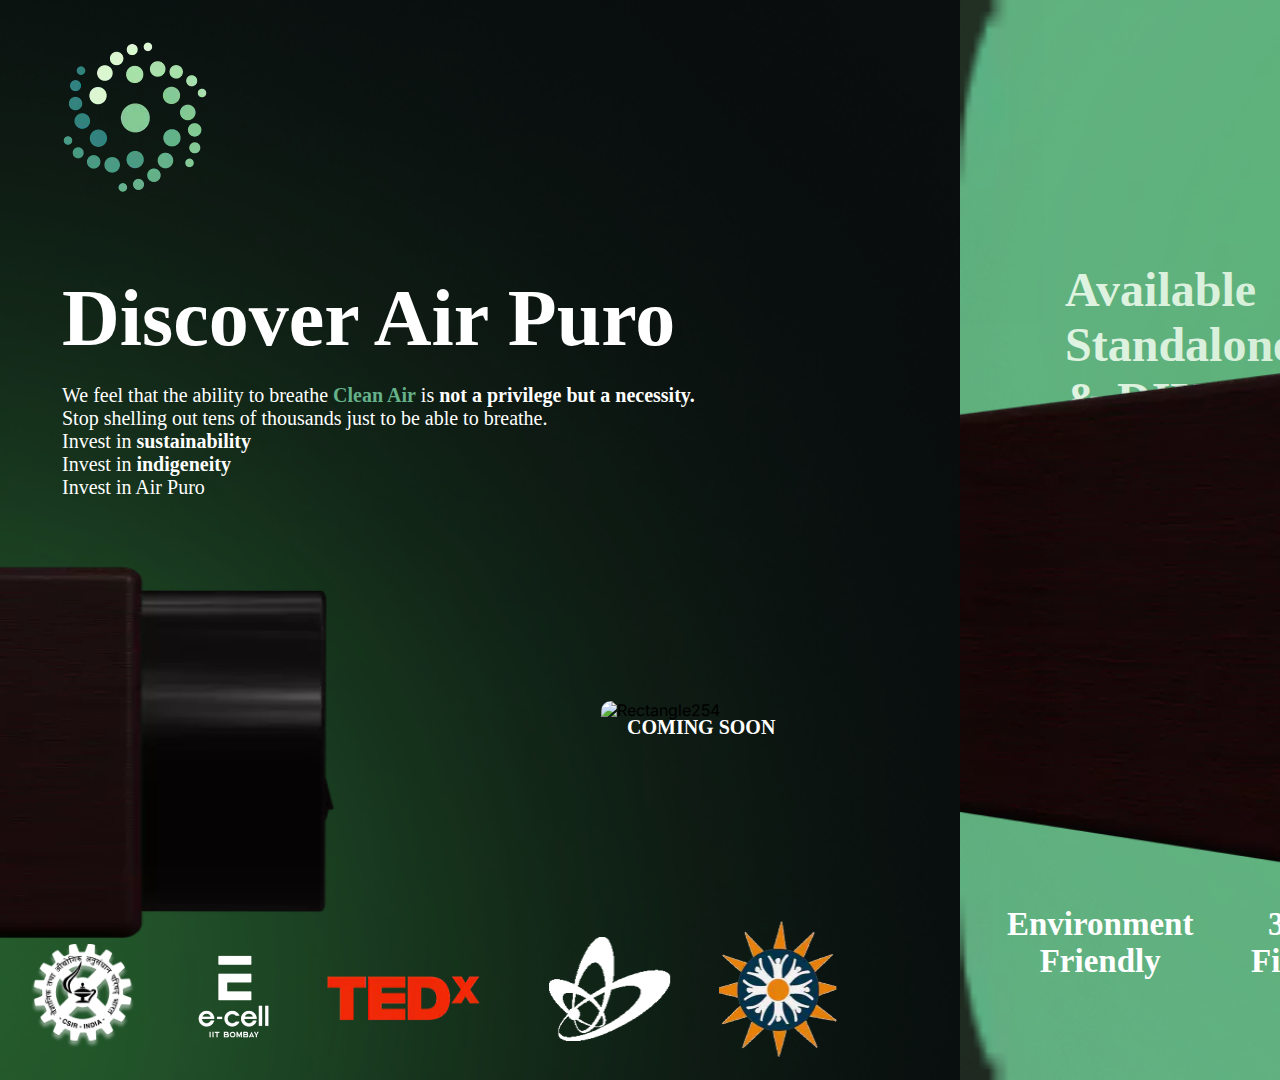
==== commit 2a578ccf: "Update index.html" ====
--- a/index.html
+++ b/index.html
@@ -42,7 +42,7 @@
         <div class="desktop1-desktop1">
           <img
             alt="Rectangle31394"
-            src="public/playgroundassets/rectangle31394-oc0o-1000w.png"
+            src="public/playgroundassets/rectangle254-z1vh-200h.png"
             class="desktop1-rectangle3"
           />
           <span class="desktop1-text">
@@ -50,22 +50,22 @@
           </span>
           <img
             alt="Ellipse2523"
-            src="public/playgroundassets/ellipse2523-9ror-1400h.png"
+            src="public/playgroundassets/ellipse2523-7teg-1400w.png"
             class="desktop1-ellipse2"
           />
           <img
             alt="ProjectName20134"
-            src="public/playgroundassets/projectname20134-8758-1000h.png"
+            src="public/playgroundassets/projectname20134-su49-1400w.png"
             class="desktop1-project-name201"
           />
           <img
             alt="Rectangle113"
-            src="public/playgroundassets/rectangle113-i5zo-1000w.png"
+            src="public/playgroundassets/rectangle113-f6x-800w.png"
             class="desktop1-rectangle1"
           />
           <img
             alt="Ellipse114"
-            src="public/playgroundassets/ellipse114-thkw-1200h.png"
+            src="public/playgroundassets/ellipse114-npy-800h.png"
             class="desktop1-ellipse1"
           />
           <span class="desktop1-text02">
@@ -74,7 +74,7 @@
           </span>
           <img
             alt="ProjectName21133"
-            src="public/playgroundassets/projectname21133-yd3r-1300w.png"
+            src="public/playgroundassets/projectname21133-orz-1300w.png"
             class="desktop1-project-name211"
           />
           <span class="desktop1-text05">
@@ -132,22 +132,22 @@
           />
           <img
             alt="WebsiteLogo159"
-            src="public/playgroundassets/websitelogo159-bjrx-200w.png"
+            src="public/playgroundassets/websitelogo159-4mp8-200w.png"
             class="desktop1-website-logo1"
           />
           <img
             alt="tedxlogo1510"
-            src="public/playgroundassets/tedxlogo1510-2jnu-200h.png"
+            src="public/playgroundassets/tedxlogo1510-zyfg-200h.png"
             class="desktop1-tedxlogo1"
           />
           <img
             alt="logo1511"
-            src="public/playgroundassets/logo1511-eq5j-200h.png"
+            src="public/playgroundassets/logo1511-ew91-200h.png"
             class="desktop1-logo1"
           />
           <img
             alt="tgelf1512"
-            src="public/playgroundassets/tgelf1512-8x7w-200w.png"
+            src="public/playgroundassets/tgelf1512-5np6-200w.png"
             class="desktop1-tgelf1"
           />
           <span class="desktop1-text34">
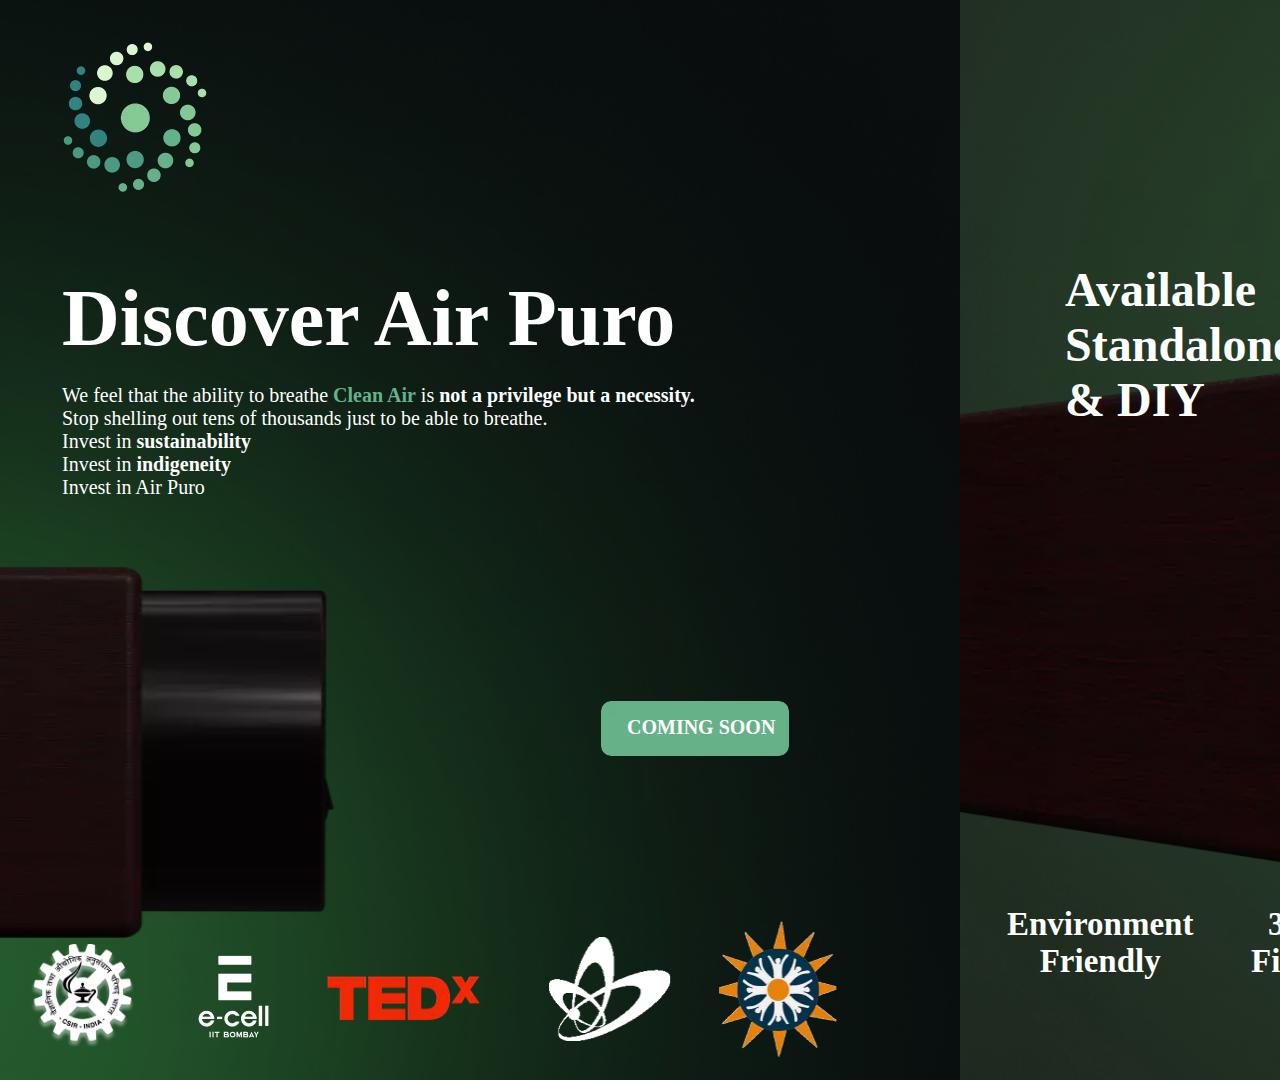
==== commit d2b21730: "Update index.html" ====
--- a/index.html
+++ b/index.html
@@ -41,14 +41,6 @@
       <div class="desktop1-container">
         <div class="desktop1-desktop1">
           <img
-            alt="Rectangle31394"
-            src="public/playgroundassets/rectangle254-z1vh-200h.png"
-            class="desktop1-rectangle3"
-          />
-          <span class="desktop1-text">
-            <span>Available Standalone &amp; DIY</span>
-          </span>
-          <img
             alt="Ellipse2523"
             src="public/playgroundassets/ellipse2523-7teg-1400w.png"
             class="desktop1-ellipse2"
@@ -58,6 +50,9 @@
             src="public/playgroundassets/projectname20134-su49-1400w.png"
             class="desktop1-project-name201"
           />
+          <span class="desktop1-text">
+            <span>Available Standalone &amp; DIY</span>
+          </span>
           <img
             alt="Rectangle113"
             src="public/playgroundassets/rectangle113-f6x-800w.png"
@@ -68,15 +63,15 @@
             src="public/playgroundassets/ellipse114-npy-800h.png"
             class="desktop1-ellipse1"
           />
-          <span class="desktop1-text02">
-            <span class="desktop1-text03">Discover Air</span>
-            <span>Puro</span>
-          </span>
           <img
             alt="ProjectName21133"
             src="public/playgroundassets/projectname21133-orz-1300w.png"
             class="desktop1-project-name211"
           />
+          <span class="desktop1-text02">
+            <span class="desktop1-text03">Discover Air</span>
+            <span>Puro</span>
+          </span>
           <span class="desktop1-text05">
             <span class="desktop1-text06">
               We feel that the ability to breathe
@@ -121,7 +116,7 @@
           />
           <img
             alt="Rectangle254"
-            src="public/playgroundassets/rectangle254-fqrp-200h.png"
+            src="public/playgroundassets/rectangle254-z1vh-200h.png"
             class="desktop1-rectangle2"
           />
           <span class="desktop1-text32"><span>COMING SOON</span></span>
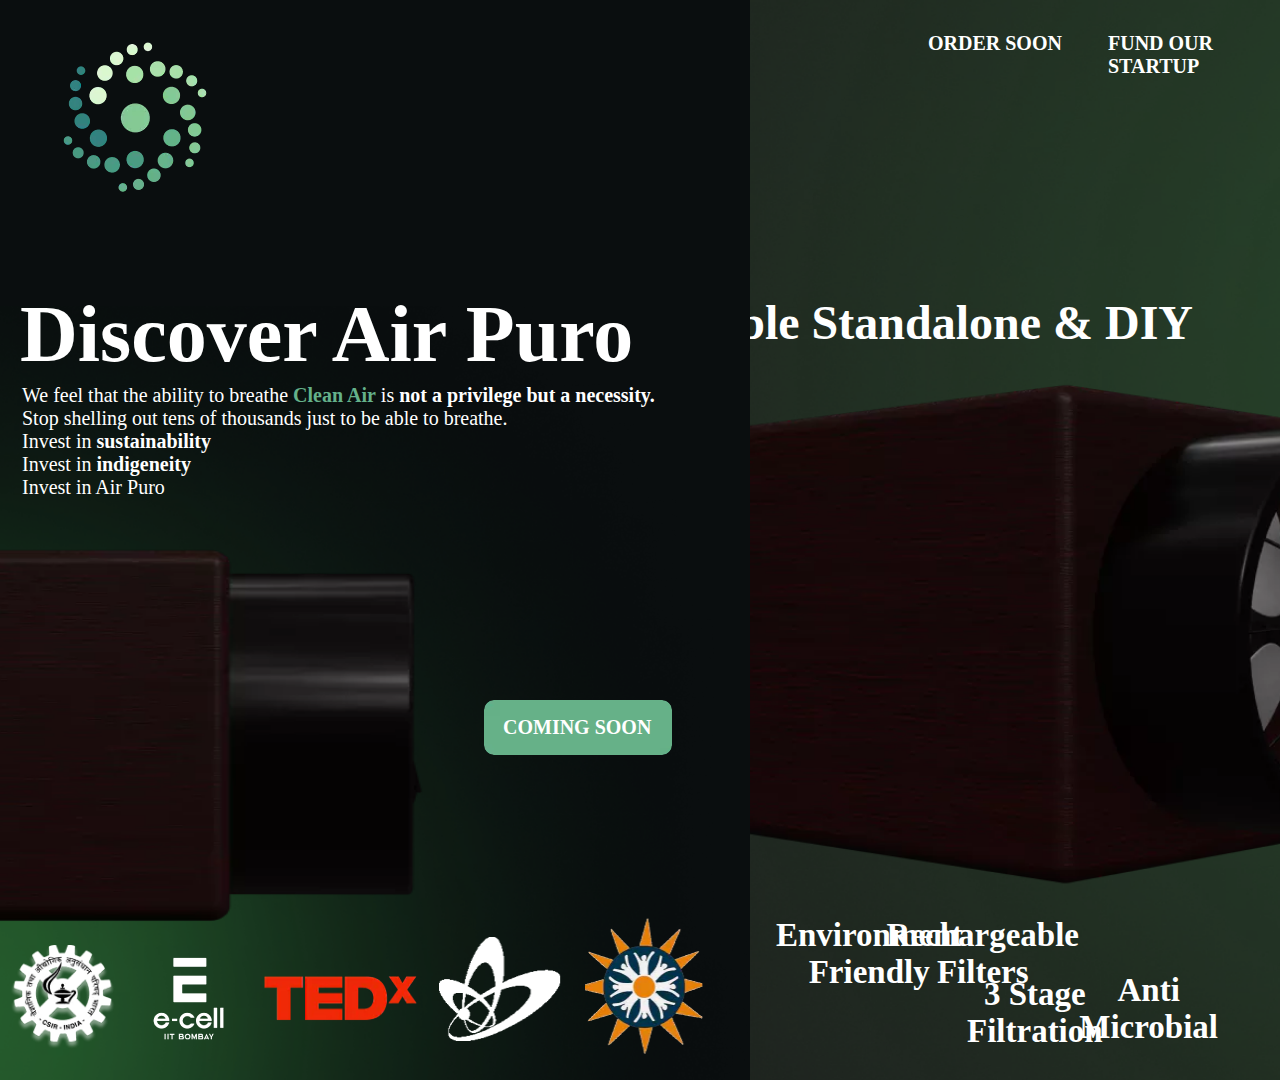
==== commit 79632bd6: "Update index.html" ====
--- a/index.html
+++ b/index.html
@@ -1,7 +1,7 @@
 <!DOCTYPE html>
 <html lang="english">
   <head>
-    <title>exported project</title>
+    <title>AirPuro</title>
     <meta name="viewport" content="width=device-width, initial-scale=1.0" />
     <meta charset="utf-8" />
     <meta property="twitter:card" content="summary_large_image" />
--- a/style.css
+++ b/style.css
@@ -83,11 +83,11 @@
   display: flex !important;
   transform: none !important;
 }
-.Display {
-  font-size: 48px;
+.Small {
+  font-size: 14px;
   font-style: normal;
   font-family: Inter;
-  font-weight: 900px;
+  font-weight: 400px;
   font-stretch: normal;
 }
 .Title {
@@ -97,11 +97,11 @@
   font-weight: 700px;
   font-stretch: normal;
 }
-.Small {
-  font-size: 14px;
+.Headline {
+  font-size: 32px;
   font-style: normal;
   font-family: Inter;
-  font-weight: 400px;
+  font-weight: 700px;
   font-stretch: normal;
 }
 .Heading {
@@ -112,13 +112,6 @@
   text-transform: none;
   text-decoration: none;
 }
-.Body {
-  font-size: 16px;
-  font-style: normal;
-  font-family: Inter;
-  font-weight: 400px;
-  font-stretch: normal;
-}
 .Content {
   font-size: 16px;
   font-family: Inter;
@@ -127,10 +120,17 @@
   text-transform: none;
   text-decoration: none;
 }
-.Headline {
-  font-size: 32px;
+.Display {
+  font-size: 48px;
   font-style: normal;
   font-family: Inter;
-  font-weight: 700px;
+  font-weight: 900px;
   font-stretch: normal;
 }
+.Body {
+  font-size: 16px;
+  font-style: normal;
+  font-family: Inter;
+  font-weight: 400px;
+  font-stretch: normal;
+}
--- a/desktop1.css
+++ b/desktop1.css
@@ -12,67 +12,67 @@
   border-color: transparent;
   background-color: rgba(30, 30, 30, 1);
 }
-.desktop1-rectangle3 {
-  top: 0px;
-  left: 960px;
-  width: 960px;
-  height: 1080px;
-  position: absolute;
-  border-color: transparent;
-}
-.desktop1-text {
-  top: 262px;
-  left: 1065px;
-  color: rgba(255, 255, 255, 1);
-  height: auto;
-  position: absolute;
-  font-size: 48px;
-  align-self: auto;
-  font-style: Bold;
-  text-align: left;
-  font-family: SF Pro Display;
-  font-weight: 700;
-  line-height: normal;
-  font-stretch: normal;
-  margin-right: 0;
-  margin-bottom: 0;
-  text-decoration: none;
-}
 .desktop1-ellipse2 {
-  top: -6px;
-  right: -2px;
+  top: -3px;
+  right: -19px;
   width: var(--dl-size-size-maxwidth);
   height: var(--dl-size-size-maxwidth);
   position: absolute;
   border-color: transparent;
 }
 .desktop1-project-name201 {
-  top: 176px;
-  left: 554px;
+  top: 192px;
+  left: 305px;
   width: 1311px;
   height: 926px;
   position: absolute;
   border-color: transparent;
+}
+.desktop1-text {
+  top: 295px;
+  color: rgba(255, 255, 255, 1);
+  right: 87px;
+  height: auto;
+  position: absolute;
+  font-size: 48px;
+  align-self: auto;
+  font-style: Bold;
+  text-align: left;
+  font-family: SF Pro Display;
+  font-weight: 700;
+  line-height: normal;
+  font-stretch: normal;
+  margin-right: 0;
+  margin-bottom: 0;
+  text-decoration: none;
 }
 .desktop1-rectangle1 {
   top: 0px;
   left: 0px;
-  width: 960px;
-  height: 1091px;
+  width: 750px;
+  height: 1080px;
   position: absolute;
   border-color: transparent;
 }
 .desktop1-ellipse1 {
-  left: -14px;
-  width: 1200px;
-  bottom: -16px;
-  height: 1200px;
+  left: -8px;
+  width: 780px;
+  bottom: -6px;
+  height: 780px;
+  position: absolute;
+  border-color: transparent;
+}
+.desktop1-project-name211 {
+  left: -381px;
+  width: 1299px;
+  bottom: -33px;
+  height: 727px;
   position: absolute;
   border-color: transparent;
 }
 .desktop1-text02 {
-  top: 273px;
-  left: 62px;
+  top: 289px;
+  left: 20px;
   color: rgba(255, 255, 255, 1);
   height: auto;
   position: absolute;
@@ -90,18 +90,10 @@
 }
 .desktop1-text03 {
   color: rgba(255, 255, 255, 1);
-}
-.desktop1-project-name211 {
-  top: 403px;
-  left: -469px;
-  width: 1299px;
-  height: 727px;
-  position: absolute;
-  border-color: transparent;
 }
 .desktop1-text05 {
   top: 384px;
-  left: 62px;
+  left: 22px;
   color: rgba(255, 255, 255, 1);
   height: auto;
   position: absolute;
@@ -158,8 +150,8 @@
   border-color: transparent;
 }
 .desktop1-rectangle2 {
-  top: 701px;
-  left: 601px;
+  top: 700px;
+  left: 484px;
   width: 188px;
   height: 55px;
   position: absolute;
@@ -168,7 +160,7 @@
 }
 .desktop1-text32 {
   top: 716px;
-  left: 627px;
+  left: 503px;
   color: rgba(255, 255, 255, 1);
   height: auto;
   position: absolute;
@@ -185,16 +177,16 @@
   text-decoration: none;
 }
 .desktop1-c-s-i-r-indialogo2c-e4323d27seeklogo1 {
-  top: 944px;
-  left: 30px;
+  top: 945px;
+  left: 10px;
   width: 105px;
   height: 104px;
   position: absolute;
   border-color: transparent;
 }
 .desktop1-website-logo1 {
-  top: 937px;
-  left: 180px;
+  top: 939px;
+  left: 135px;
   width: 109px;
   height: 119px;
   position: absolute;
@@ -202,7 +194,7 @@
 }
 .desktop1-tedxlogo1 {
   top: 976px;
-  left: 327px;
+  left: 264px;
   width: 153px;
   height: 45px;
   position: absolute;
@@ -210,24 +202,24 @@
 }
 .desktop1-logo1 {
   top: 937px;
-  left: 549px;
+  left: 439px;
   width: 122px;
   height: 104px;
   position: absolute;
   border-color: transparent;
 }
 .desktop1-tgelf1 {
-  top: 914px;
-  left: 719px;
+  top: 911px;
+  left: 585px;
   width: 118px;
   height: 150px;
   position: absolute;
   border-color: transparent;
 }
 .desktop1-text34 {
-  top: 906px;
-  left: 1007px;
-  color: rgba(255, 255, 255, 1);
+  left: 776px;
+  color: rgba(255, 255, 255, 1);
+  bottom: 89px;
   height: auto;
   position: absolute;
   font-size: 33px;
@@ -243,9 +235,9 @@
   text-decoration: none;
 }
 .desktop1-text39 {
-  top: 906px;
-  left: 1251px;
-  color: rgba(255, 255, 255, 1);
+  left: 967px;
+  color: rgba(255, 255, 255, 1);
+  bottom: 30px;
   height: auto;
   position: absolute;
   font-size: 33px;
@@ -261,9 +253,9 @@
   text-decoration: none;
 }
 .desktop1-text44 {
-  top: 906px;
-  left: 1445px;
-  color: rgba(255, 255, 255, 1);
+  color: rgba(255, 255, 255, 1);
+  right: 201px;
+  bottom: 89px;
   height: auto;
   position: absolute;
   font-size: 33px;
@@ -279,9 +271,9 @@
   text-decoration: none;
 }
 .desktop1-text49 {
-  top: 906px;
-  left: 1714px;
-  color: rgba(255, 255, 255, 1);
+  color: rgba(255, 255, 255, 1);
+  right: 62px;
+  bottom: 34px;
   height: auto;
   position: absolute;
   font-size: 33px;
@@ -297,8 +289,8 @@
   text-decoration: none;
 }
 .desktop1-text54 {
-  top: 42px;
-  left: 1741px;
+  top: 32px;
+  left: 1355px;
   color: rgba(255, 255, 255, 1);
   height: auto;
   position: absolute;
@@ -315,8 +307,8 @@
   text-decoration: none;
 }
 .desktop1-text56 {
-  top: 42px;
-  left: 1489px;
+  top: 32px;
+  left: 1108px;
   color: rgba(255, 255, 255, 1);
   height: auto;
   position: absolute;
@@ -333,20 +325,20 @@
   text-decoration: none;
 }
 .desktop1-text58 {
-  top: 42px;
-  left: 1291px;
-  color: rgba(255, 255, 255, 1);
-  height: auto;
-  position: absolute;
-  font-size: 20px;
-  align-self: auto;
-  font-style: Bold;
-  text-align: left;
-  font-family: SF Pro Display;
-  font-weight: 700;
-  line-height: normal;
-  font-stretch: normal;
-  margin-right: 0;
-  margin-bottom: 0;
-  text-decoration: none;
-}
+  top: 32px;
+  left: 928px;
+  color: rgba(255, 255, 255, 1);
+  height: auto;
+  position: absolute;
+  font-size: 20px;
+  align-self: auto;
+  font-style: Bold;
+  text-align: left;
+  font-family: SF Pro Display;
+  font-weight: 700;
+  line-height: normal;
+  font-stretch: normal;
+  margin-right: 0;
+  margin-bottom: 0;
+  text-decoration: none;
+}
